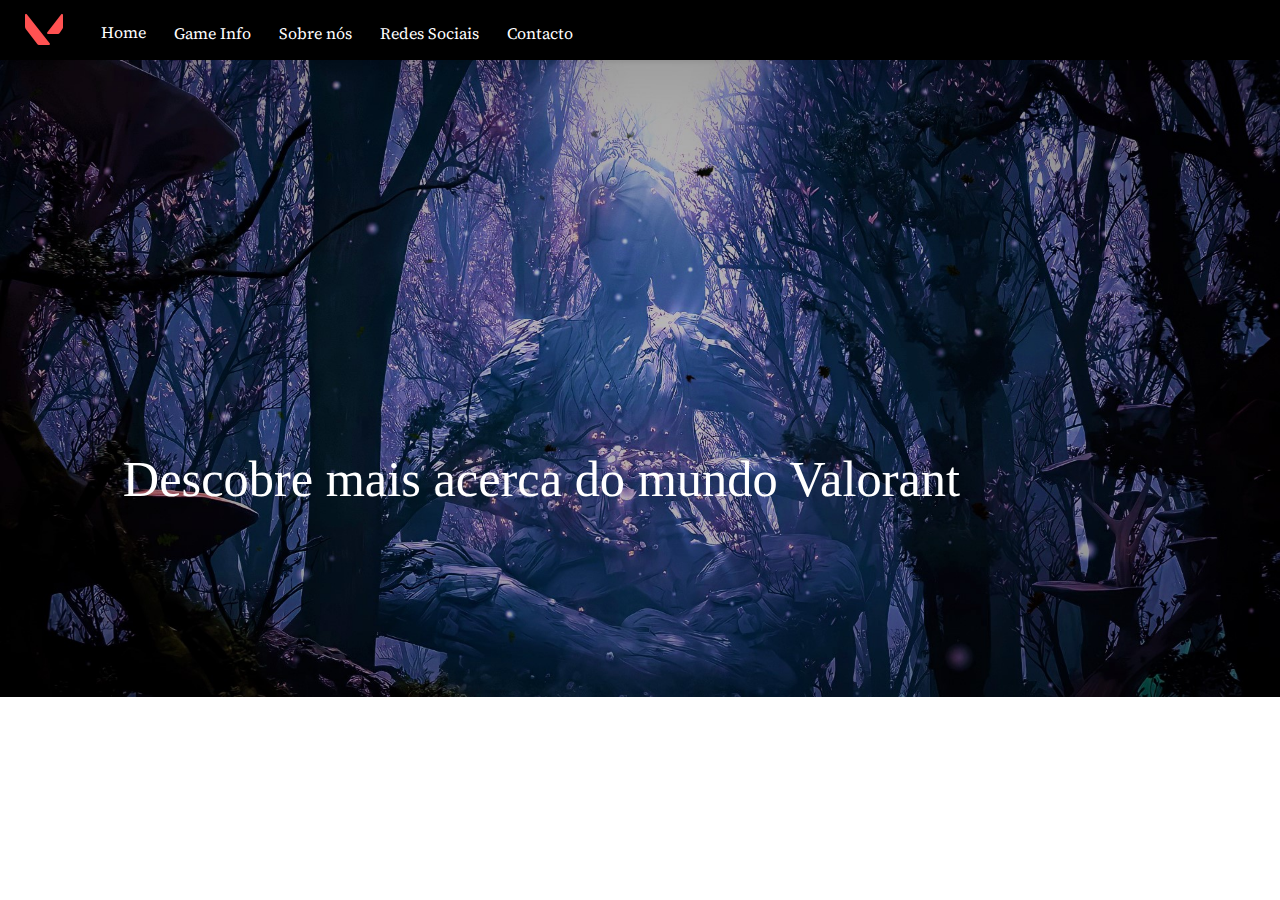
==== index.html @ 6d0ee3c6 "Update index.html" ====
<!DOCTYPE html>
<html lang="pt">
    <head>
        <meta charset="utf-8"> 
        <link rel="stylesheet" type="text/css" href="css/main.css">
        <title>Valorant Wiki</title>
        <link rel="shortcut icon" href="ValorantIcon.ico" type="image/x-icon">
    </head>
    <body>
    
        <header class="menu-principal">
            <main>
                <div class="logo">
                    <img src="./img/valoranticon.png"/>
                </div>
        
                <nav class="Menu">
                    <ul>
                        <li><a href="index.html">Home</a></li>
                        <li><a>Game Info</a>
                            <ul>
                                <li><a href="SobreJogo.html" style="width: 87%;">Sobre jogo</a></li>
                                <li><a href="personagens.html" style="width: 76%;">Personagens</a></li>
                                <li><a href="mapas.html" style="width: 125%;">Mapas</a></li>
                                <li><a href="ranks.html" style="width: 128%;">Ranks</a></li>
                            </ul>
                        </li>
                        <li><a href="SobreNos.html">Sobre nós</a></li>
                        <li><a>Redes Sociais</a>
                            <ul>
                                <li><a href="https://www.instagram.com/playvalorantofficial/" style="width: 100%;">Instagram</a></li>
                                <li><a href="https://www.youtube.com/@PlayVALORANT" style="width: 119%;">Youtube</a></li>
                                <li><a href="https://twitter.com/PlayVALORANT" style="width: 129%;">Twitter</a></li>
                            </ul>
                        </li>
                        <li><a href="contactos.html">Contacto</a></li>
                    </ul>       
                </nav>
            </main>
        </header>
        
        <div class="container">
            <img
                src="img/ValorantIMGFundo.jpg" style="width: 100%;"
            />
            <p>Descobre mais acerca do mundo Valorant</p>
        </div>
    
    </body>
</html>
---- css/main.css ----
@import url('https://fonts.googleapis.com/css2?family=Source+Serif+Pro:wght@600&display=swap');

*{
    margin: 0;
    padding: 0;
}
.Menu{
    font-family: 'Source Serif Pro', sans-serif ;
}
.Menu ul li{
    display: inline-block;
    float: left;
    padding-top: 16px;
    padding-left: 14px;
    margin-left: -6px;
    color: white;
    cursor: pointer;
    position: relative;
}
.Menu ul li a:hover{
    opacity: 0.8;
    background-color: rgba(255, 255, 255, 0.2);
}
.Menu ul{
    list-style-type: none;
    padding: 0;
}
.Menu ul {
    background-color: black;
}
.Menu ul li a{
    color: white;
    text-decoration: none;
    display: inline-block;
    padding: 10px;
    padding-top: 2%;
}
.Menu ul li a:hover{
    background-color: red;
}
/*Sub Menu*/
.Menu ul ul{
    display: none;
    position: absolute;
    left: 0;
}
.Menu ul li:hover ul{
    display: block;
}
.Menu ul ul li a{
    display: block;
}
main{
    position: relative;
    padding-left: 20px;
    padding-top: 4px;
}
.menu-principal{
    height: 60px;
    background-color: black;
    width: 100%;
}
.logo{
    width: 5%;
    float: left;
}
.Nome{
    width: 7%;
    padding-top: 1.2%;
    color: white;
    padding-left: 93%;
}
.Img{
    display: flex;
    overflow: hidden;
}
.container {
    display: flex;
    width: 100%;
    height: 100%;
}
.container p {
    position: absolute;
    top: 50%;
    right: 25%;
    font-size: 315%;
    color: white;
}
.data{
    width: 4%;
    padding-top: 1.2%;
    color: white;
    padding-left: 50%;
}
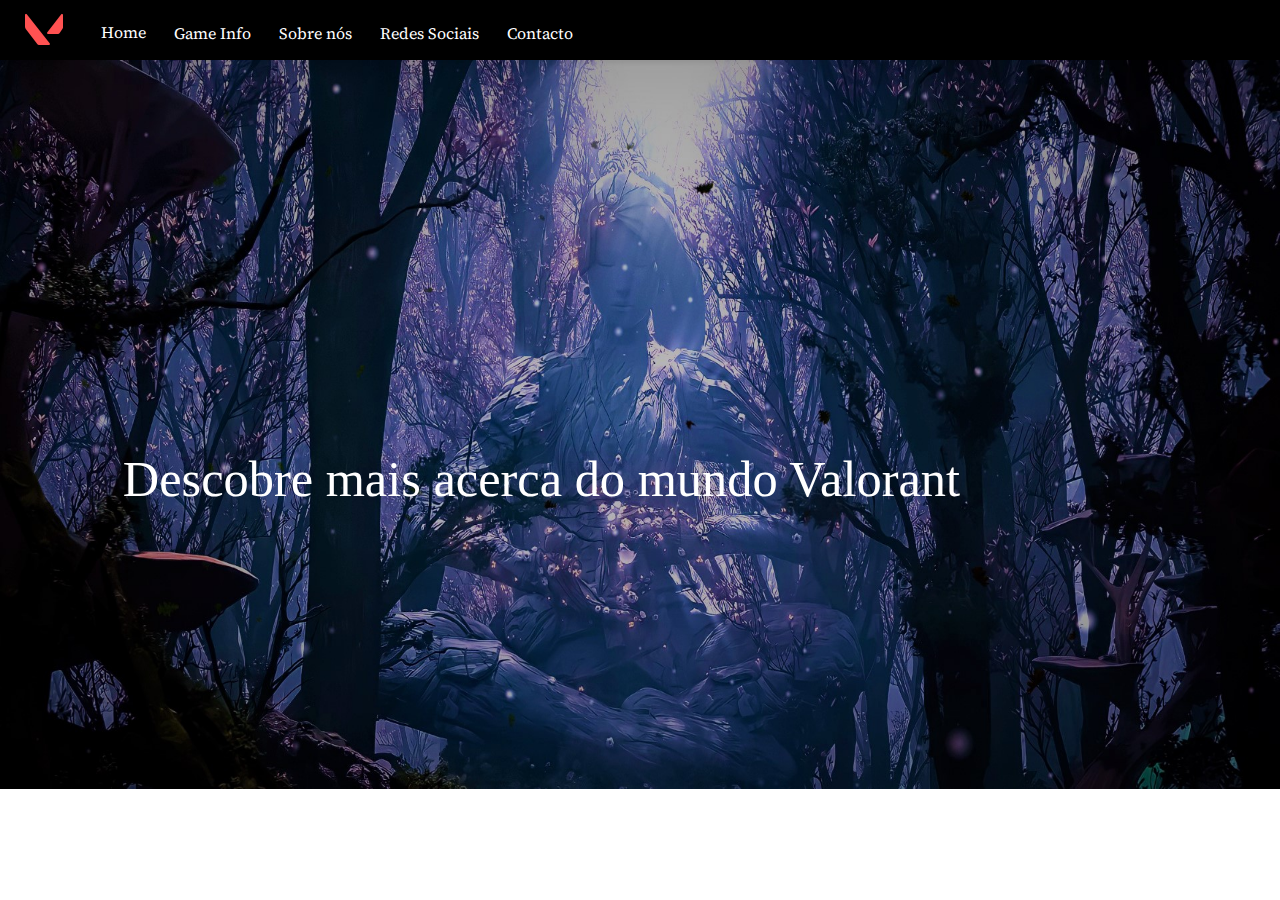
==== commit 579108ee: "Update index.html" ====
--- a/index.html
+++ b/index.html
@@ -41,7 +41,7 @@
         
         <div class="container">
             <img
-                src="img/ValorantIMGFundo.jpg" style="width: 100%;"
+                src="img/ValorantIMGFundo.jpg" style="width: 100%;height: 729px;"
             />
             <p>Descobre mais acerca do mundo Valorant</p>
         </div>
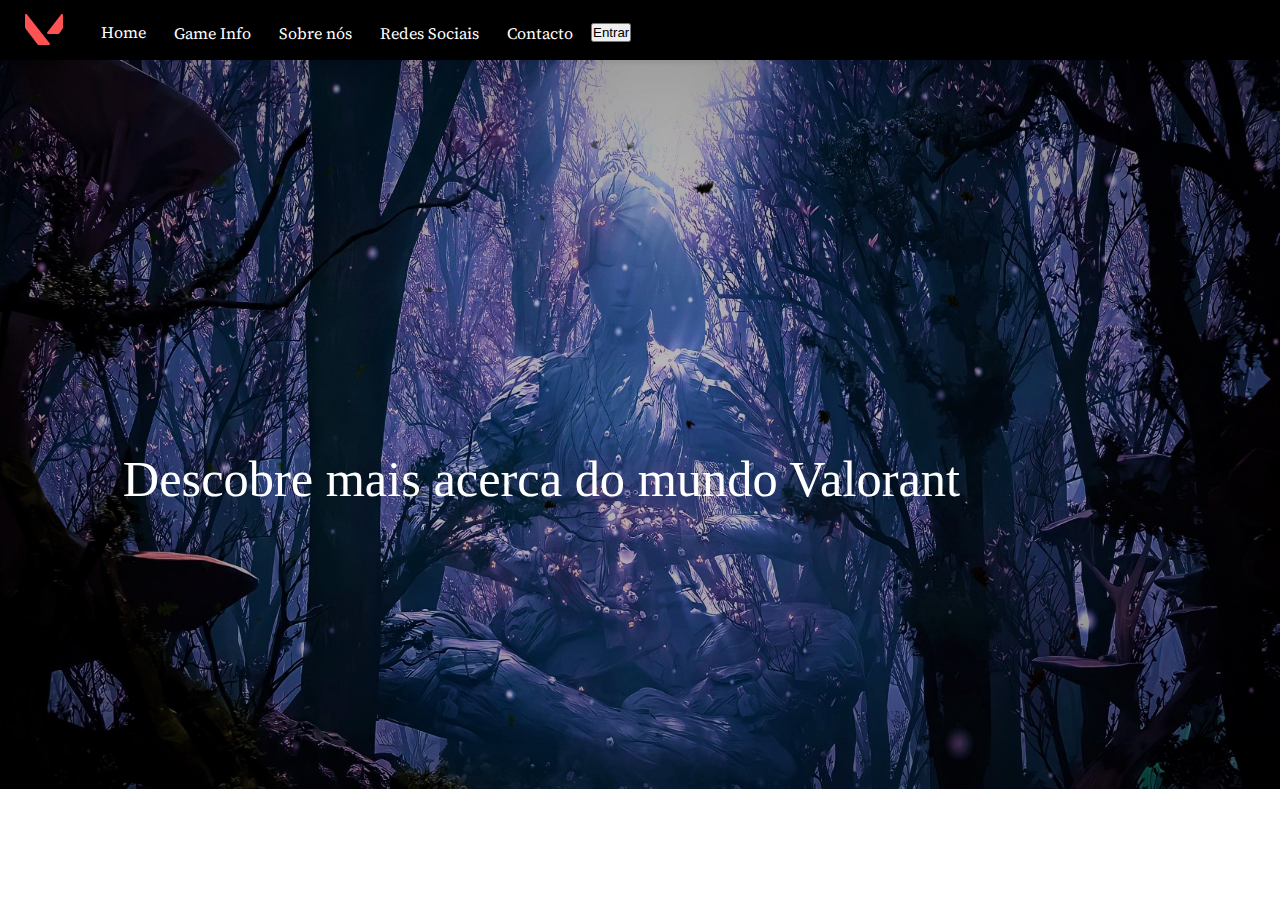
==== commit e10f6801: "Update index.html" ====
--- a/index.html
+++ b/index.html
@@ -34,6 +34,7 @@
                             </ul>
                         </li>
                         <li><a href="contactos.html">Contacto</a></li>
+                        <li><button class="login-button">Entrar</button><li>
                     </ul>       
                 </nav>
             </main>
--- a/css/main.css
+++ b/css/main.css
@@ -64,12 +64,6 @@
     width: 5%;
     float: left;
 }
-.Nome{
-    width: 7%;
-    padding-top: 1.2%;
-    color: white;
-    padding-left: 93%;
-}
 .Img{
     display: flex;
     overflow: hidden;
@@ -86,9 +80,3 @@
     font-size: 315%;
     color: white;
 }
-.data{
-    width: 4%;
-    padding-top: 1.2%;
-    color: white;
-    padding-left: 50%;
-}
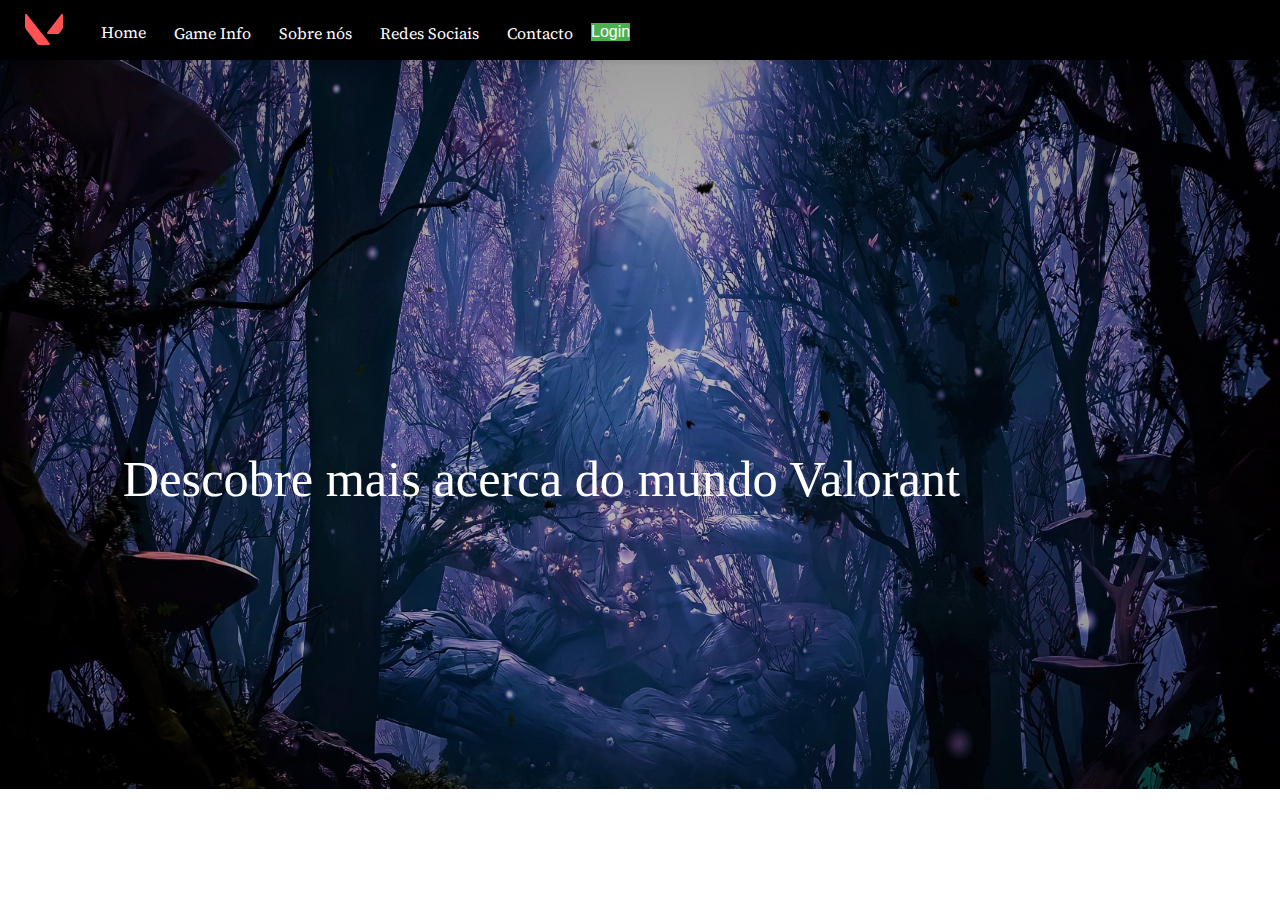
==== commit fdf586ef: "Update index.html" ====
--- a/index.html
+++ b/index.html
@@ -34,7 +34,7 @@
                             </ul>
                         </li>
                         <li><a href="contactos.html">Contacto</a></li>
-                        <li><button class="login-button">Entrar</button><li>
+                        <li><button class="login-button">Login</button><li>
                     </ul>       
                 </nav>
             </main>
--- a/css/main.css
+++ b/css/main.css
@@ -80,3 +80,10 @@
     font-size: 315%;
     color: white;
 }
+.login-button {
+  background-color: #4CAF50; 
+  color: white; 
+  font-size: 16px; 
+  border: none; 
+  cursor: pointer;
+}
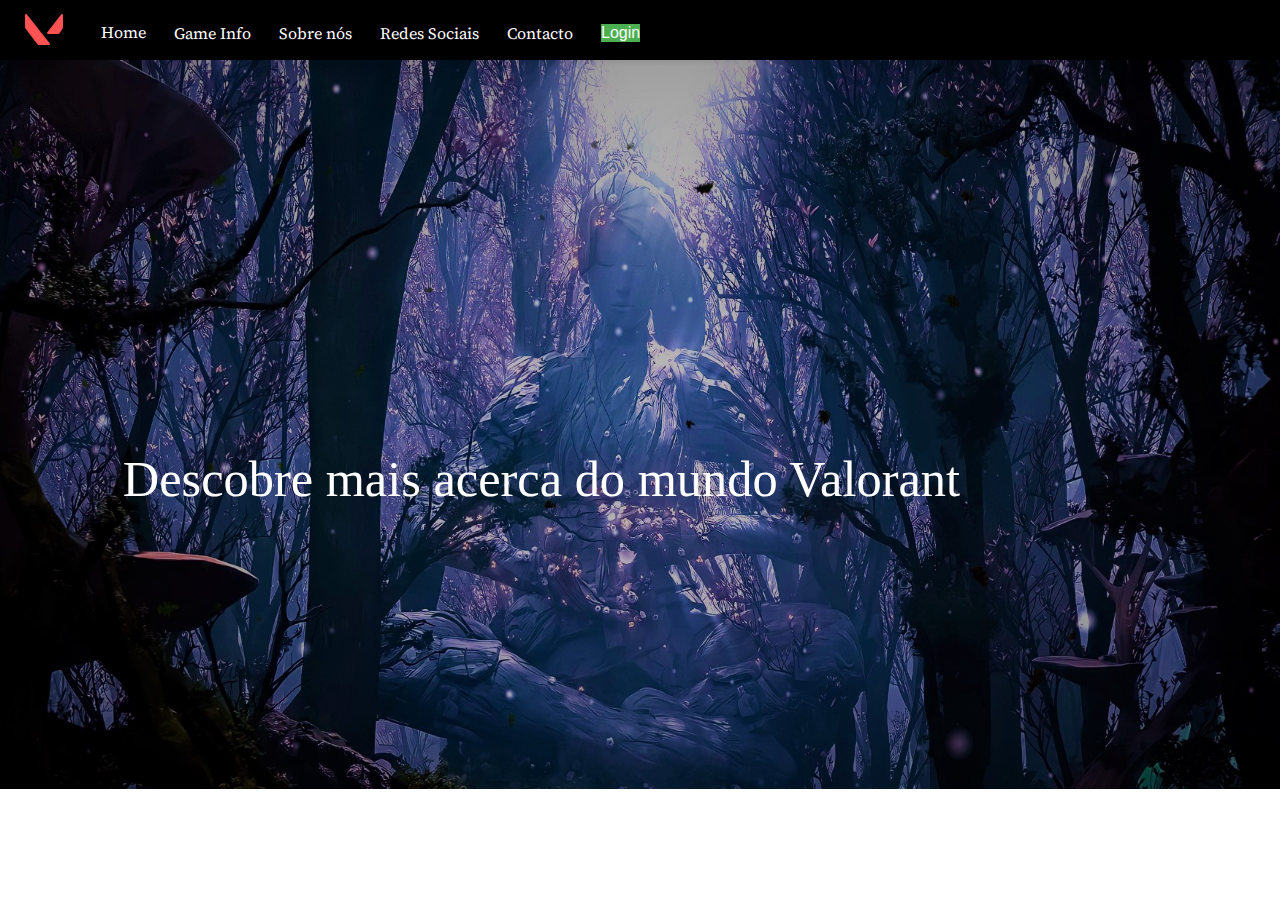
==== commit 9d05b5af: "Update index.html" ====
--- a/index.html
+++ b/index.html
@@ -34,7 +34,7 @@
                             </ul>
                         </li>
                         <li><a href="contactos.html">Contacto</a></li>
-                        <li><button class="login-button">Login</button><li>
+                        <li><a href="login.html"><button class="login-button">Login</button></a><li>
                     </ul>       
                 </nav>
             </main>
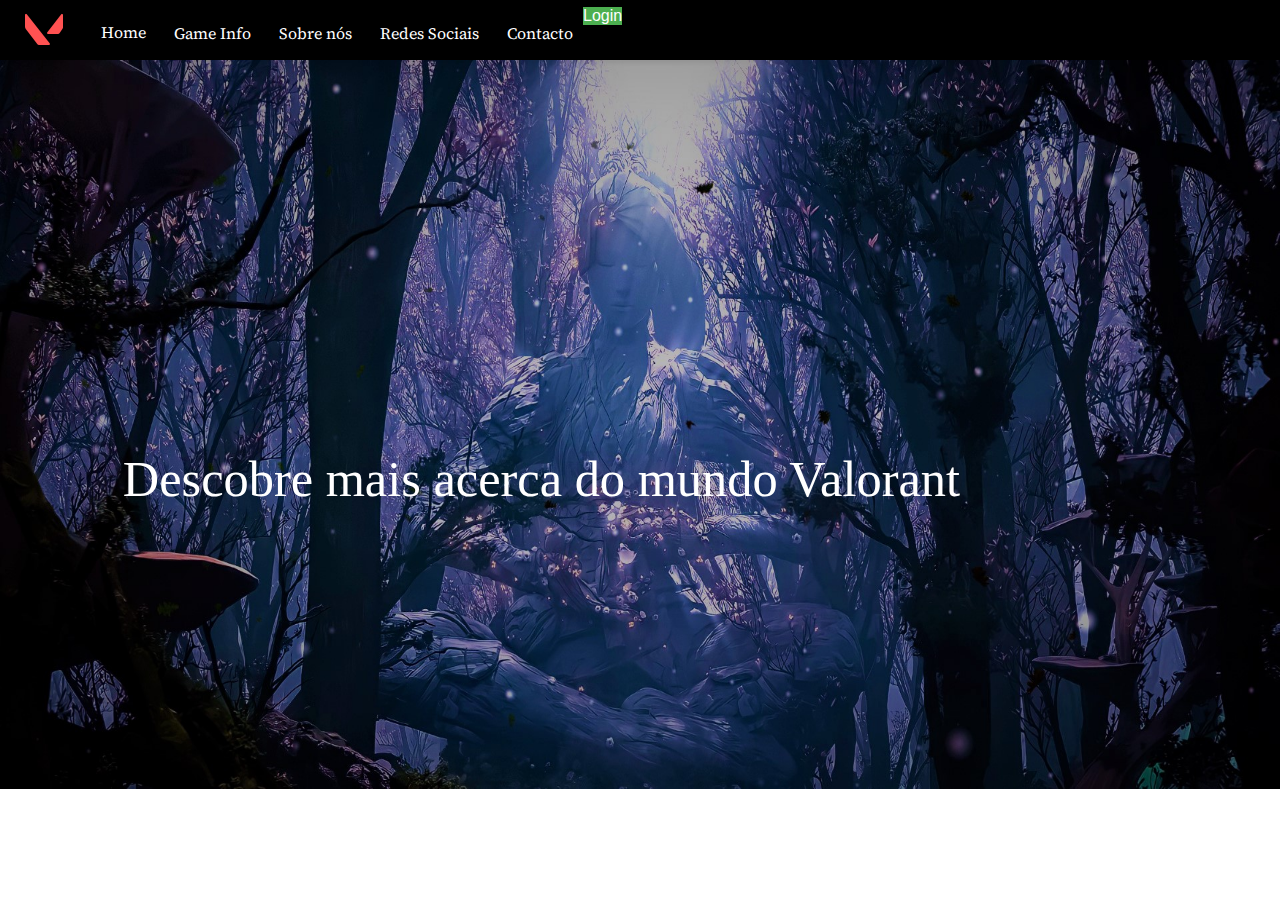
==== commit ec20636b: "Update index.html" ====
--- a/index.html
+++ b/index.html
@@ -34,7 +34,7 @@
                             </ul>
                         </li>
                         <li><a href="contactos.html">Contacto</a></li>
-                        <li><a href="login.html"><button class="login-button">Login</button></a><li>
+                        <a href="login.html"><button class="login-button">Login</button></a>
                     </ul>       
                 </nav>
             </main>
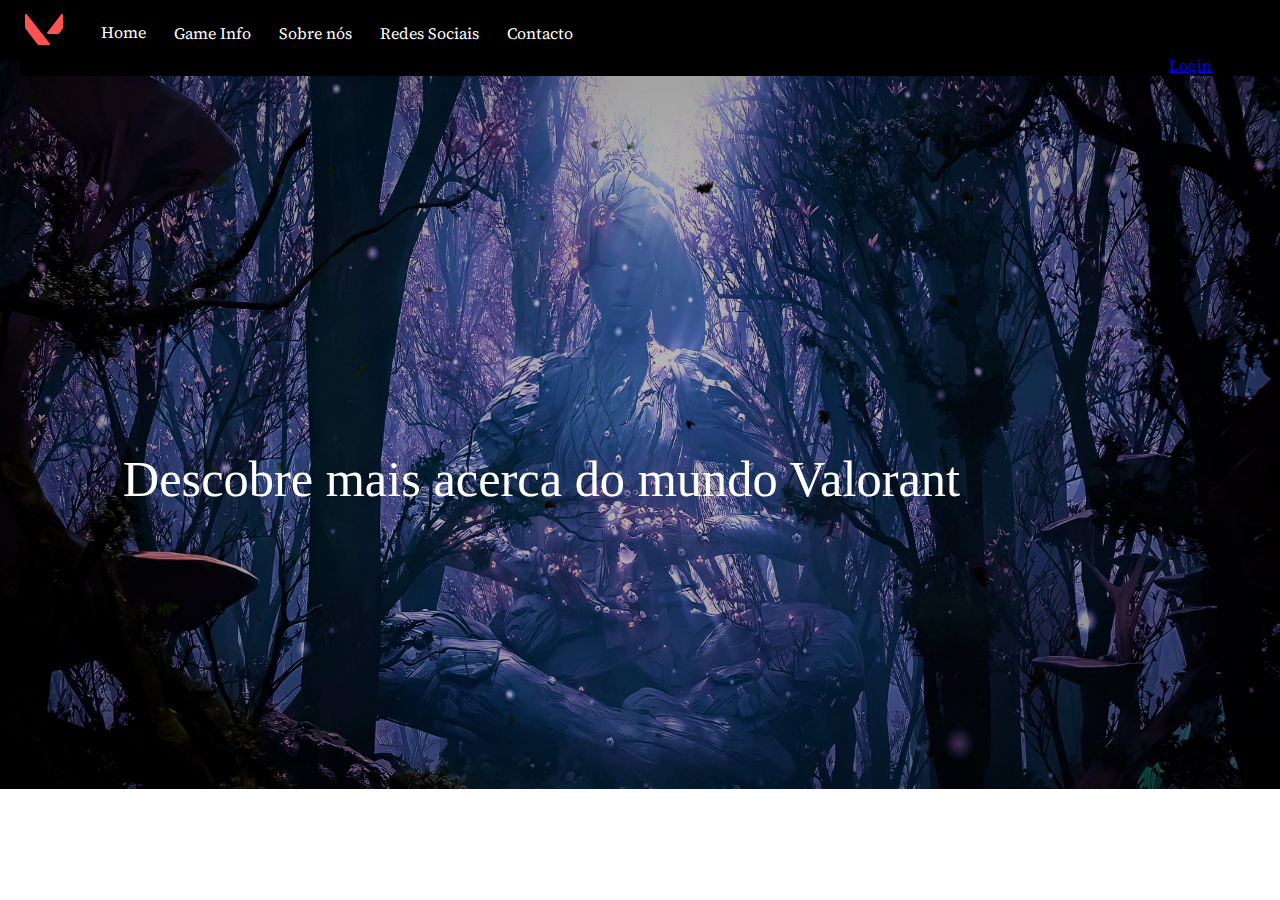
==== commit 287eb59a: "Update index.html" ====
--- a/index.html
+++ b/index.html
@@ -34,7 +34,7 @@
                             </ul>
                         </li>
                         <li><a href="contactos.html">Contacto</a></li>
-                        <a href="login.html"><button class="login-button">Login</button></a>
+                        <a href="login.html" style="padding-left: 54%;><button class="login-button">Login</button></a>
                     </ul>       
                 </nav>
             </main>
--- a/css/main.css
+++ b/css/main.css
@@ -81,7 +81,7 @@
     color: white;
 }
 .login-button {
-  background-color: #4CAF50; 
+  background-color: black; 
   color: white; 
   font-size: 16px; 
   border: none; 
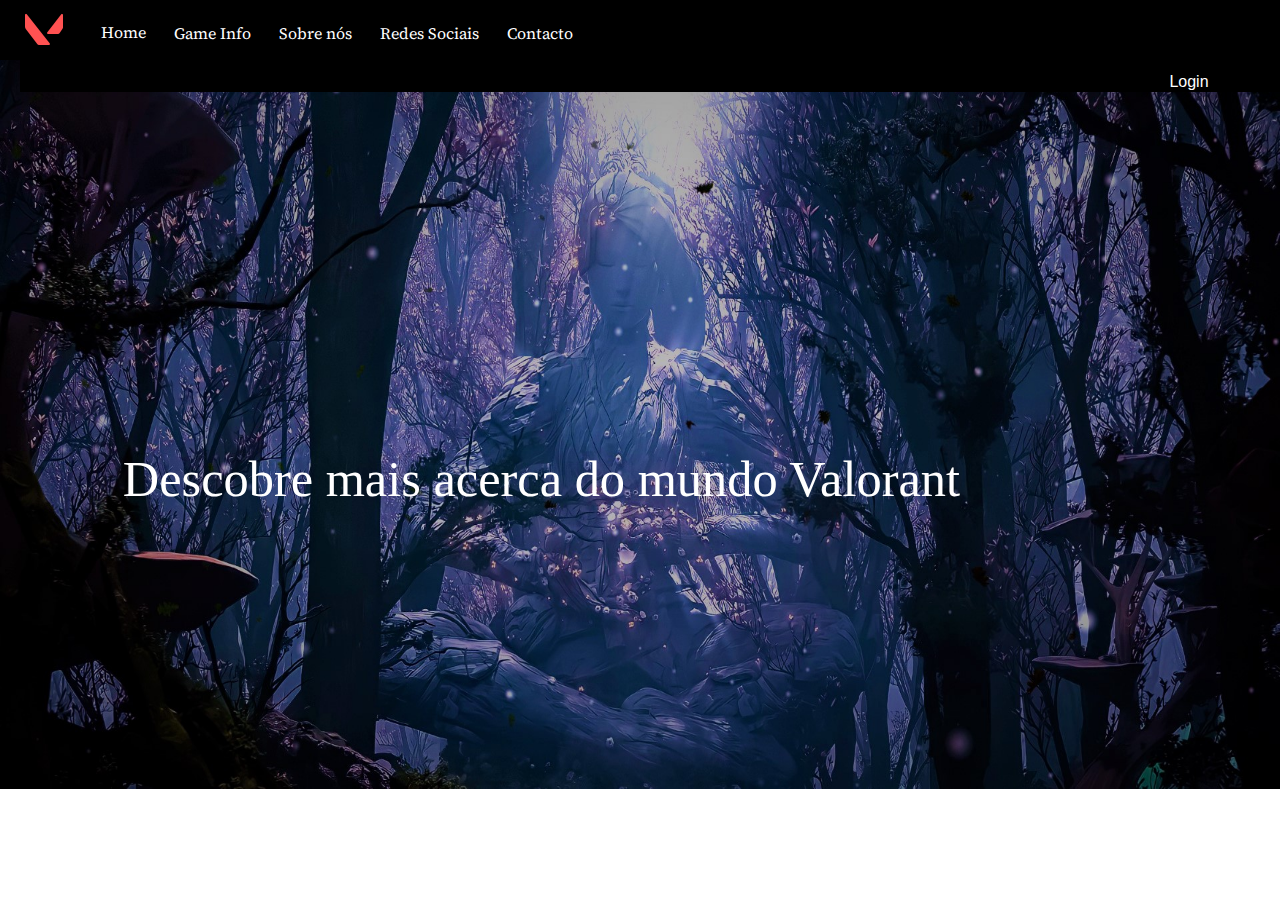
==== commit 481928c4: "Update index.html" ====
--- a/index.html
+++ b/index.html
@@ -34,7 +34,7 @@
                             </ul>
                         </li>
                         <li><a href="contactos.html">Contacto</a></li>
-                        <a href="login.html" style="padding-left: 54%;><button class="login-button">Login</button></a>
+                        <a href="login.html" style="padding-left: 54%;"><button class="login-button">Login</button></a>
                     </ul>       
                 </nav>
             </main>
--- a/css/main.css
+++ b/css/main.css
@@ -86,4 +86,5 @@
   font-size: 16px; 
   border: none; 
   cursor: pointer;
+  padding-top: 1.5%;
 }
